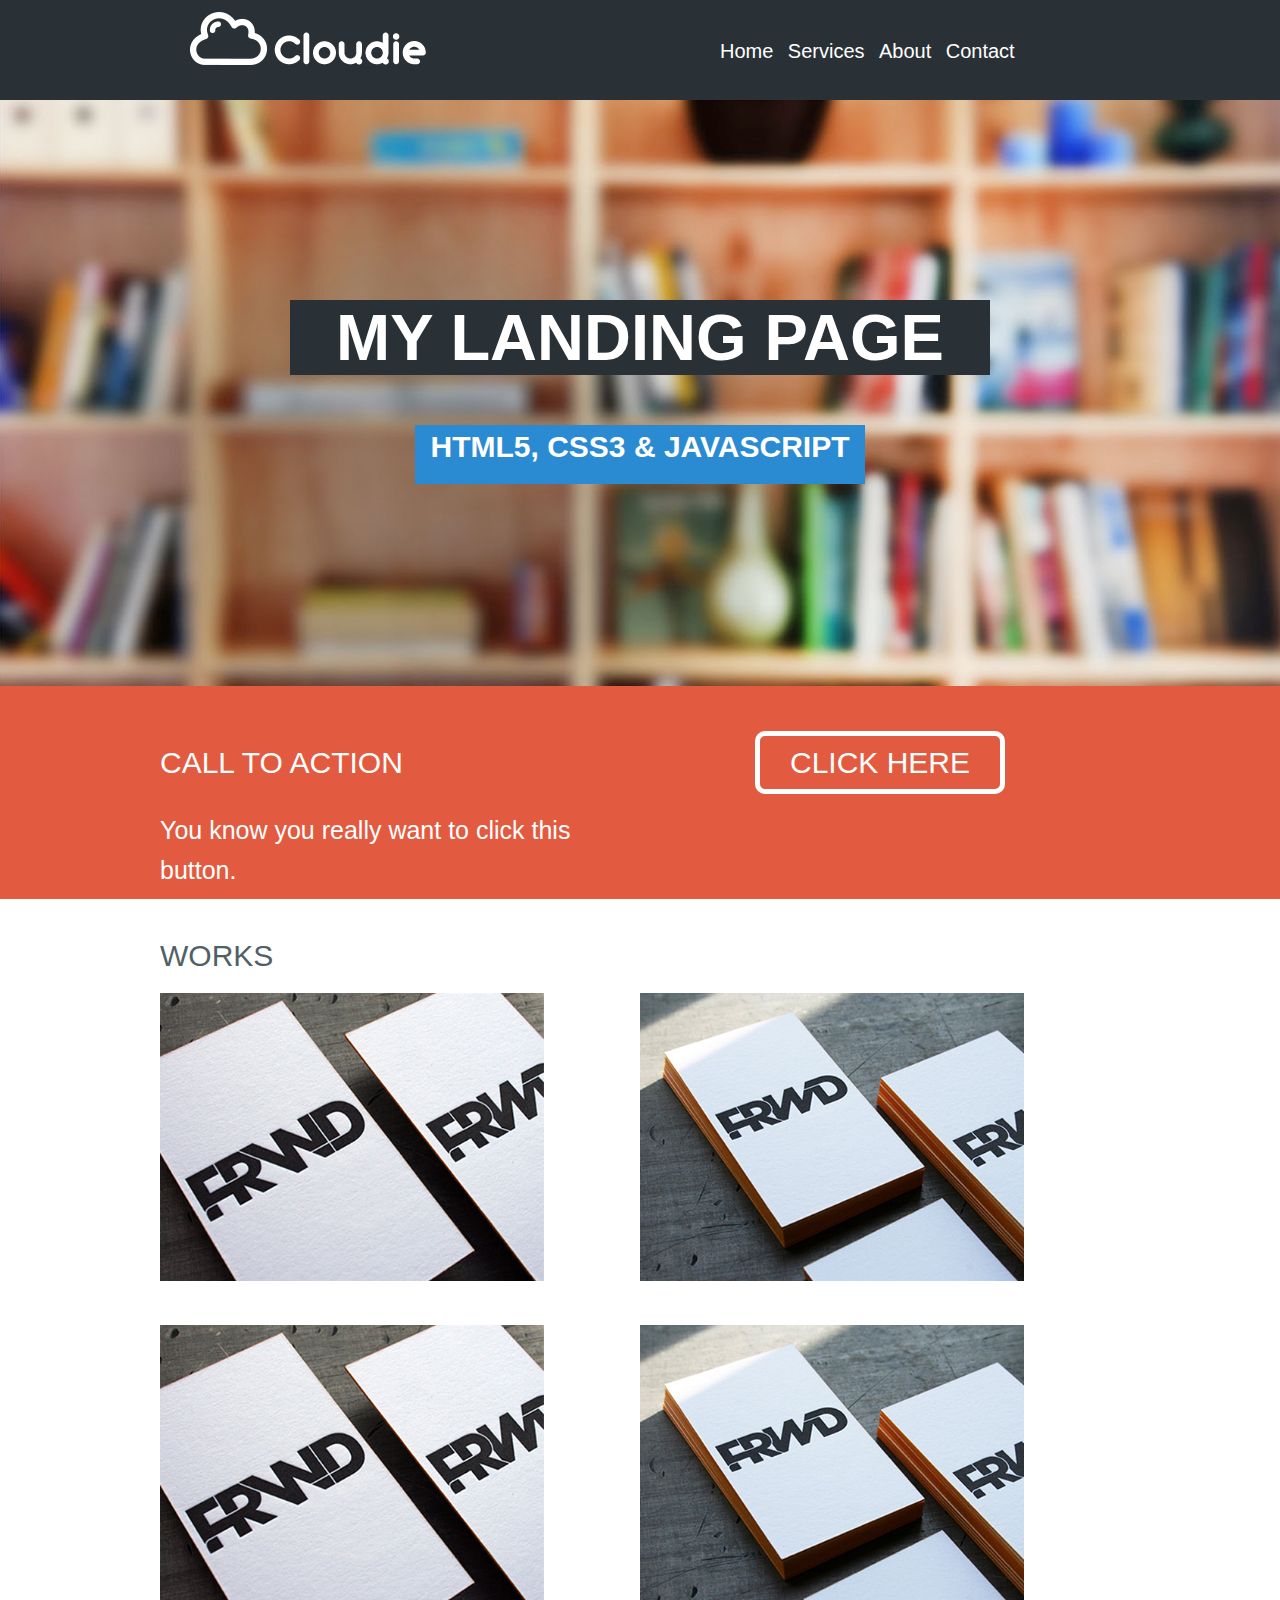
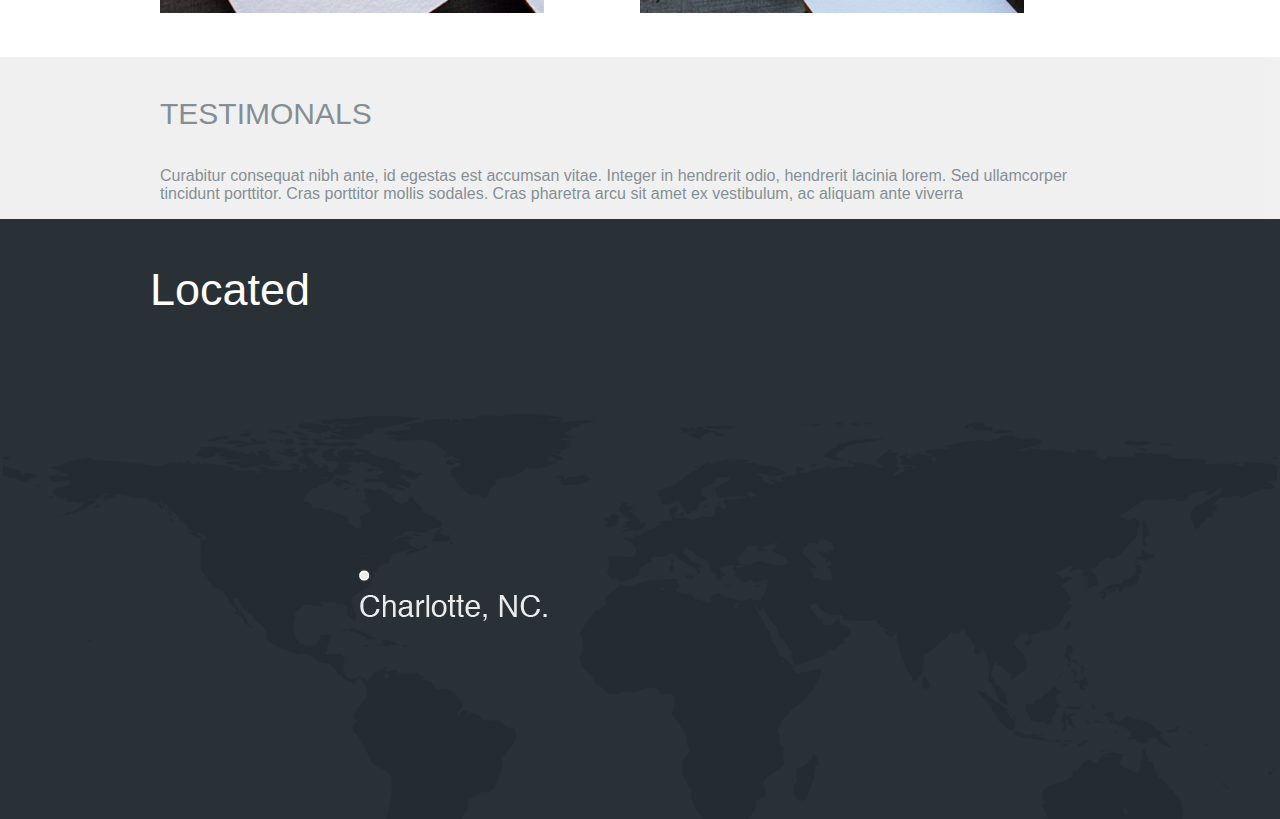
==== index.html @ 81a98e56 "Initial commit" ====
<!DOCTYPE html>
<html lang="en">
  <head>
    <meta charset="UTF-8" />
    <meta name="viewport" content="width=device-width, initial-scale=1.0" />
    <meta http-equiv="X-UA-Compatible" content="ie=edge" />
    <title>Landing Page</title>
    <link rel="stylesheet" type="text/css" href="styles.css" />
  </head>
  <body>
    <nav class="nav">
      <div class="container">
        <div class="logo">
          <img
            style="background-color: #293137;"
            src="/images/logo.png"
            alt="Cloudie"
          />
        </div>
        <ul class="menu">
          <li>Home</li>
          <li>Services</li>
          <li>About</li>
          <li>Contact</li>
        </ul>
      </div>
    </nav>

    <header>
      <div class="title-wrapper">
        <h1 class="header">My Landing Page</h1>
        <h3 class="header-subtitle">HTML5, CSS3 & JAVASCRIPT</h3>
      </div>
    </header>

    <section class="call-to-action">
      <div class="container">
        <div class="intro">
          <h3 class="section-title">Call To Action</h3>

          <p>
            You know you really want to click this button.
          </p>
        </div>
        <div class="intro right">
          <a href="#" class="call-button">Click Here </a>
        </div>
      </div>
    </section>

    <section class="works">
      <div class="container">
        <h3 class="section-title gray">Works</h3>
        <div class="column">
          <img src="images/cards2.jpg" alt="work" />
        </div>
        <div class="column">
          <img src="images/cards1.jpg" alt="work" />
        </div>
        <div class="column">
          <img src="images/cards2.jpg" alt="work2" />
        </div>
        <div class="column">
          <img src="images/cards1.jpg" alt="work2" />
        </div>
      </div>
    </section>

    <section class="testimonals">
      <div class="container">
        <h3 class="section-title gray">testimonals</h3>
        <p class="gray">
          Curabitur consequat nibh ante, id egestas est accumsan vitae. Integer
          in hendrerit odio, hendrerit lacinia lorem. Sed ullamcorper tincidunt
          porttitor. Cras porttitor mollis sodales. Cras pharetra arcu sit amet
          ex vestibulum, ac aliquam ante viverra
        </p>
      </div>
    </section>

    <section class="map">
      <p>Located</p>
      <img src="/images/map.png" alt="map" />
    </section>
  </body>
</html>
---- styles.css ----
* {
  -webkit-box-sizing: border-box;
  -mox-box-sizing: border-box;
  box-sizing: border-box;
}

.nav {
  background-color: #293137;
  width: 100%;
  height: 100px;
}

a {
  text-decoration: none;
}

body {
  margin: 0;
  font-family: helvetica;
}

h1,
h3 {
  margin: 0;
}

ul {
  list-style: none;
  margin: 0;
  padding: 0;
}
section {
  overflow: hidden;
}

.gray {
  color: #515f67;
}

.gray2 {
  color: #ebebeb;
}

.container {
  margin: auto;
  max-width: 960px;
  width: 100%;
}
.logo {
  float: left;
  width: 320px;
}
.menu {
  color: #fff;
  display: inline-block;
  float: right;
  padding-top: 40px;
  width: 400px;
}

.menu li {
  font-family: sans-serif;
  display: inline-block;
  padding: 0 10px 0 0;
  font-size: 20px;
}

.menu li:hover {
  cursor: pointer;
  color: #2b8bd2;
}

header {
  background-image: url("/images/header.jpg");
  height: 586px;
  width: 100%;
  background-size: cover;
  background-position: center center;
}

.header {
  color: #fff;
  font-size: 65px;
  text-transform: uppercase;
  background-color: #293137;
  width: 700px;
  margin: auto;
}

.title-wrapper {
  padding-top: 200px;
  text-align: center;
  width: 100%;
}

.header-subtitle {
  background-color: #2b8bd2;
  color: #fff;
  font-size: 30px;
  margin: 50px auto 0 auto;
  width: 450px;
  padding-top: 5px;
}

.call-to-action {
  color: #fff;
  background-color: #e25b40;
  height: 213px;
  width: 100%;
}

.section-title {
  font-size: 30px;
  font-weight: 100;
  text-transform: uppercase;
}

.intro {
  padding-top: 20px;
  float: left;
  width: 50%;
}
.intro p {
  color: #fff;
  line-height: 40px;
  margin-top: 10px;
  font-size: 25px;
}

.right {
  padding-top: 60px;
  text-align: center;
}

.call-button {
  color: #fff;
  border: 5px solid #fff;
  border-radius: 10px;
  font-size: 30px;
  padding: 10px 30px;
  text-transform: uppercase;
}

.call-button:hover {
  -webkit-transform: scale(1.3);
  -ms-transform: scale(1.3);
  transform: scale(1.3);
  /*color: #66cdaa;
  border: 5px solid #66cdaa;*/
}

.column {
  float: left;
  width: 50%;
}
.column img {
  margin: auto;
  max-width: 80%;
  padding-bottom: 40px;
}

h3 {
  padding-top: 40px;
  padding-bottom: 20px;
}

.testimonals {
  background-color: #ebebeb;
  opacity: 0.7;
}

.map {
  background-size: cover;
  background-color: #293137;
  height: 600px;
}

.map p {
  padding-left: 150px;
  font-family: sans-serif;
  color: #fff;
  font-size: 45px;
}
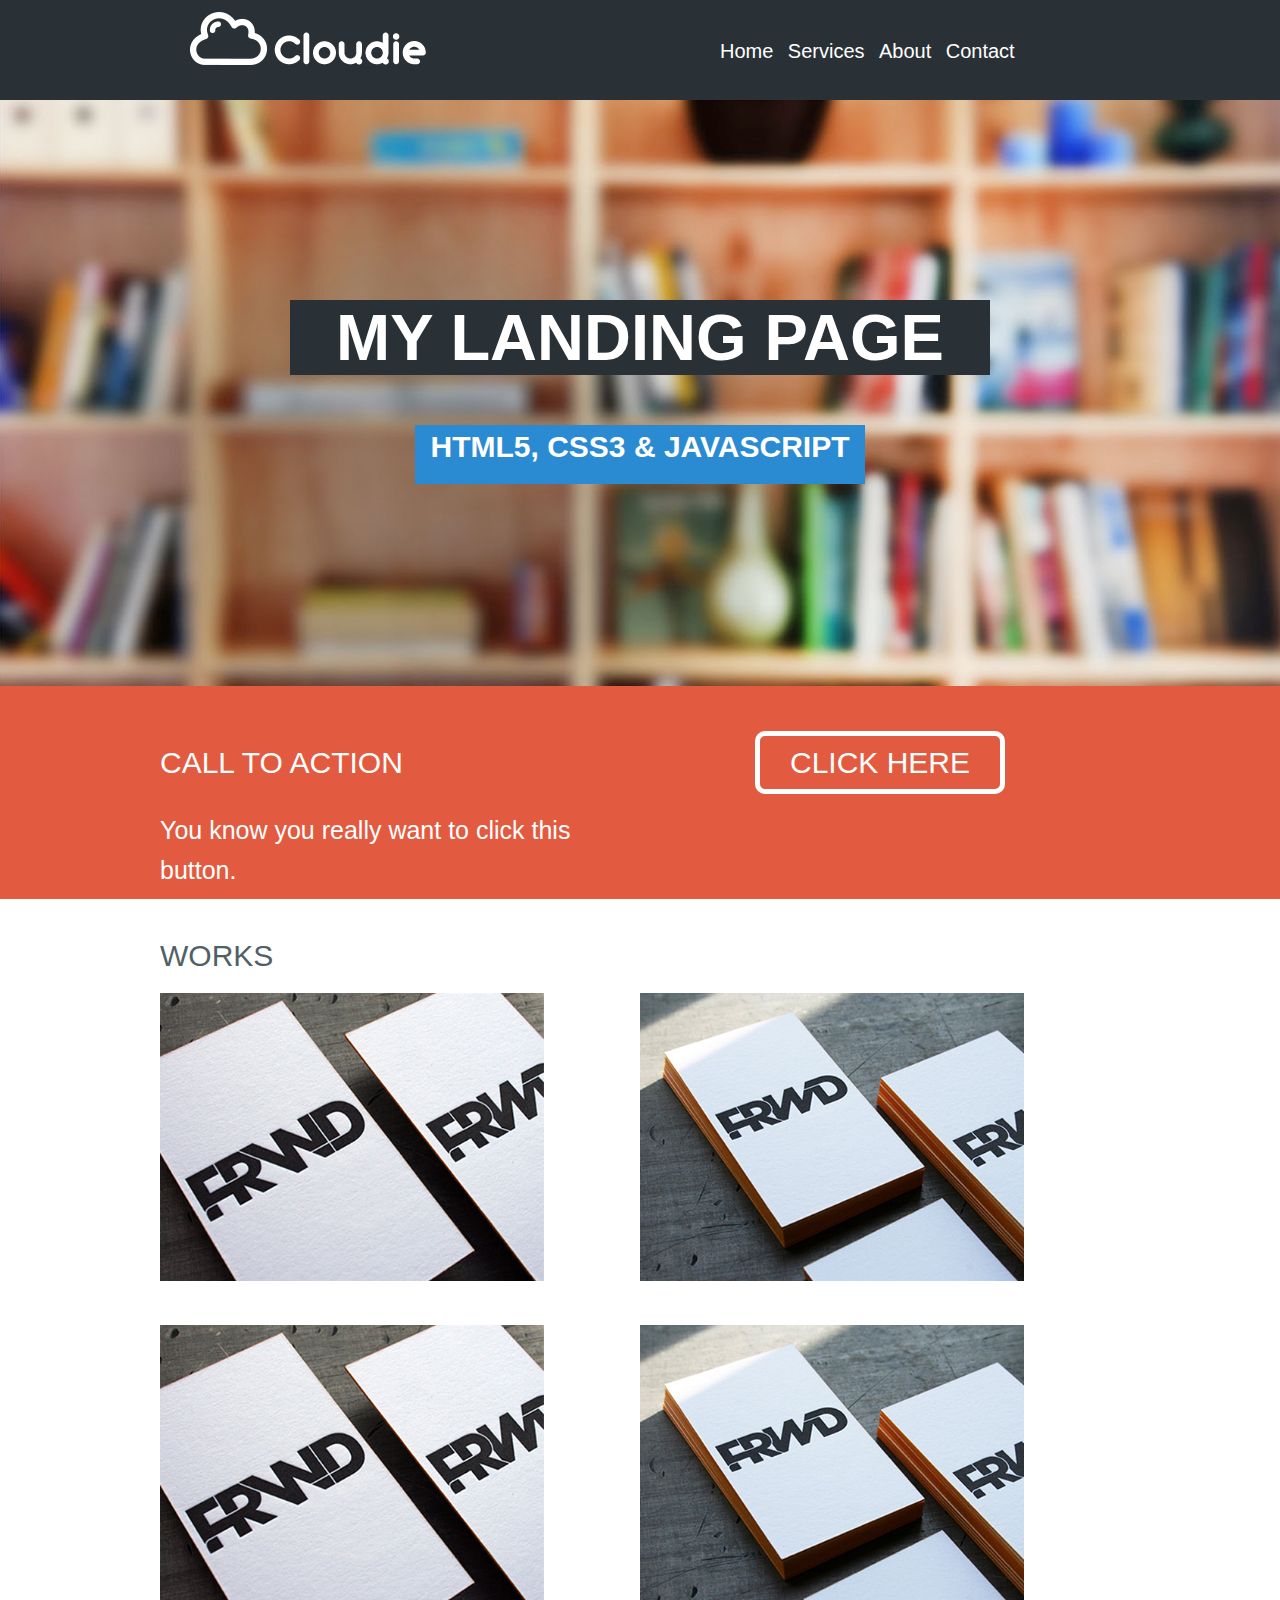
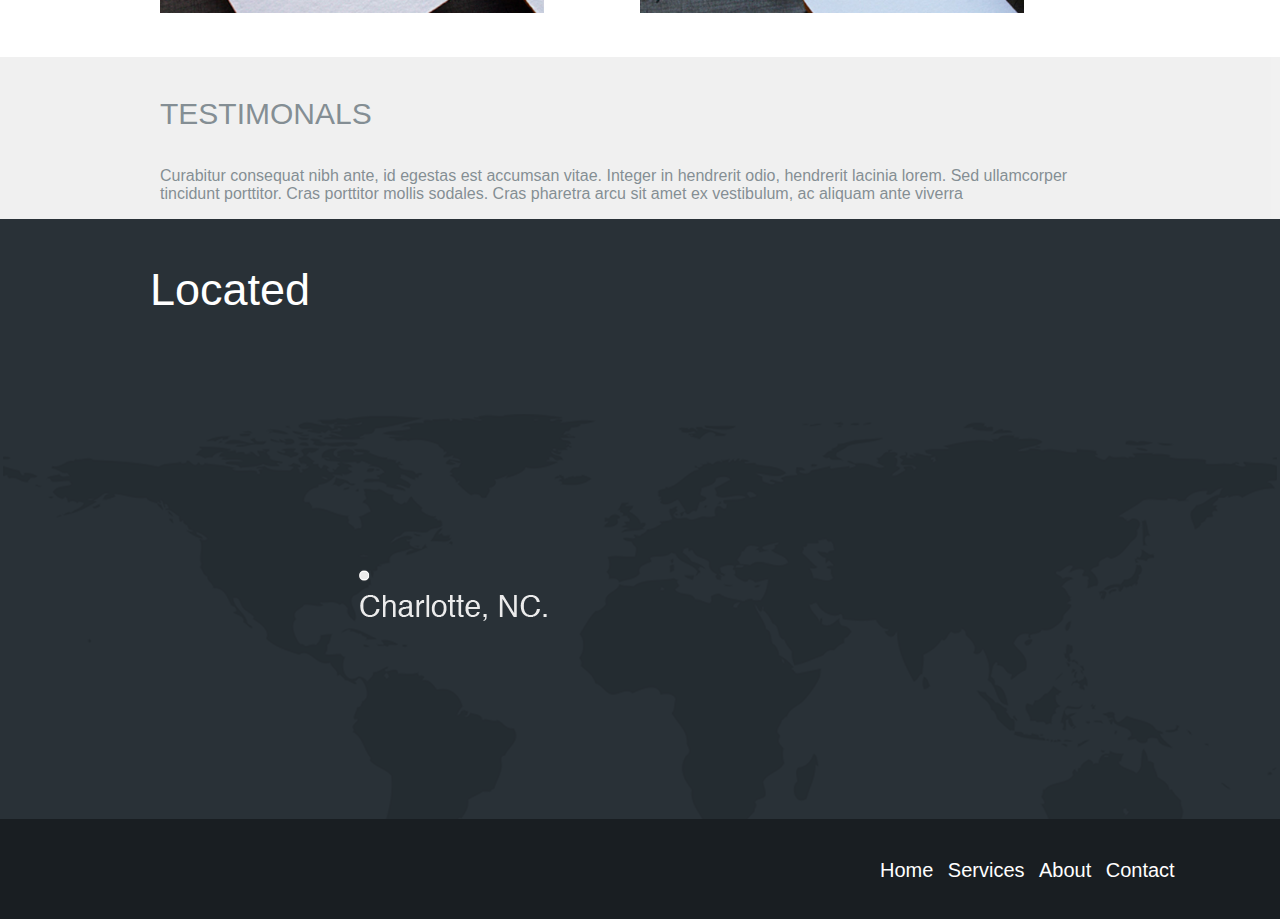
==== commit da6adf11: "landing page layout" ====
--- a/index.html
+++ b/index.html
@@ -18,10 +18,10 @@
           />
         </div>
         <ul class="menu">
-          <li>Home</li>
-          <li>Services</li>
-          <li>About</li>
-          <li>Contact</li>
+          <a><li>Home</li></a>
+          <a><li>Services</li></a>
+          <a><li>About</li></a>
+          <a><li>Contact</li></a>
         </ul>
       </div>
     </nav>
@@ -82,5 +82,14 @@
       <p>Located</p>
       <img src="/images/map.png" alt="map" />
     </section>
+
+    <section class="footer">
+      <ul class="menu">
+        <a><li>Home</li></a>
+        <a><li>Services</li></a>
+        <a><li>About</li></a>
+        <a><li>Contact</li></a>
+      </ul>
+    </section>
   </body>
 </html>
--- a/styles.css
+++ b/styles.css
@@ -181,3 +181,8 @@
   color: #fff;
   font-size: 45px;
 }
+
+.footer {
+  background-color: #191e22;
+  height: 100px;
+}
